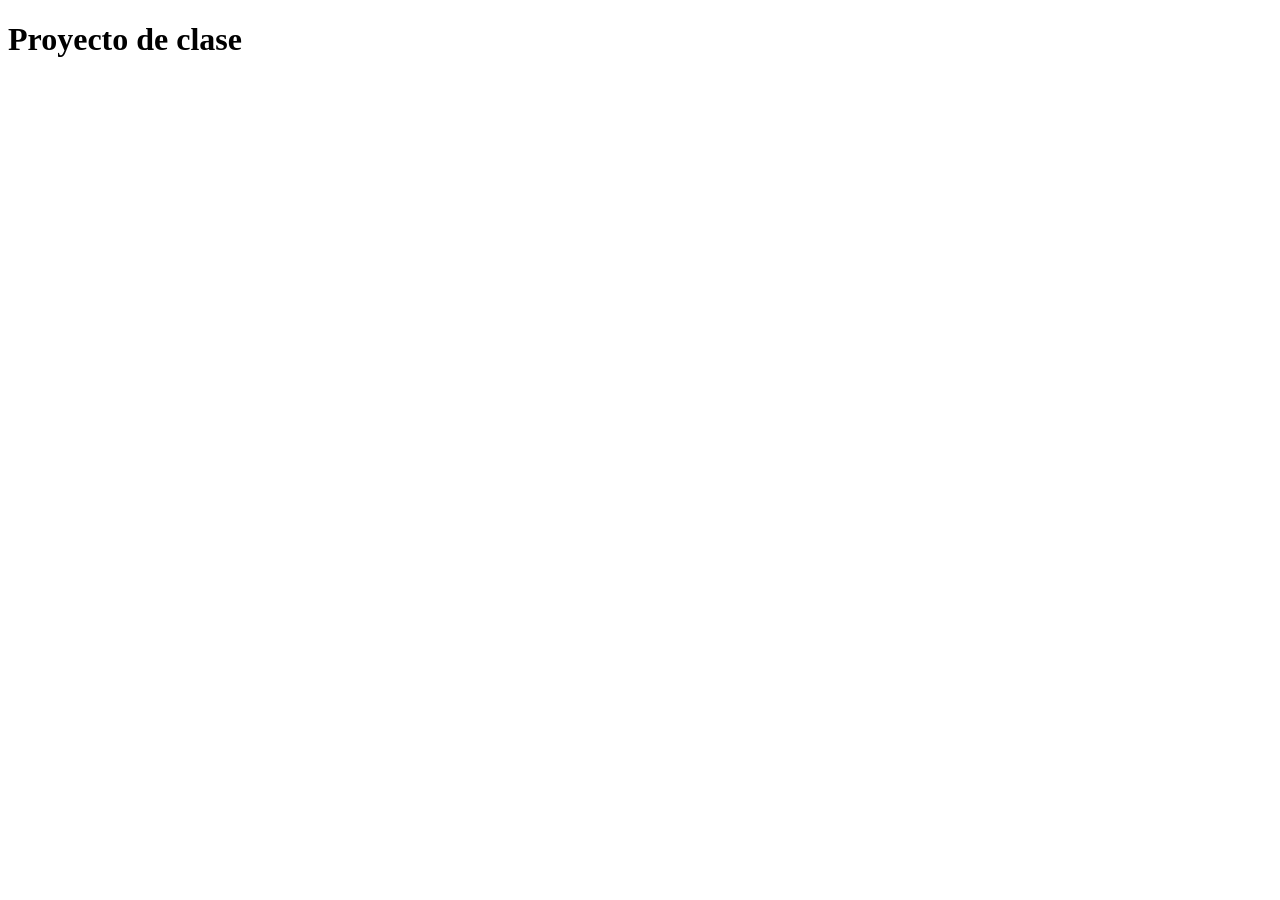
==== optik.html @ 322a6f5d "New File to "Klassenprojekt" Started Frontend and API, just the basic connection. Not finished" ====
<!DOCTYPE html>
<html lang="de">
    <head>
        <meta charset="UTF-8">
        <meta name="viewport" content="width=device-width, initial-scale=1.0">
        <meta name="description" content="Formatierungsliste PHP zu Json">
        <title>Proyecto de clase</title>
    </head>
    <body>
 <h1>Proyecto de clase</h1>
 <ul id="list"> </ul>

 <!-- Die Verbindungsbrücke der API - Frontend -->
 <script>
  fetch("api/tasks.php")           // 1. Anfrage an PHP Data
  .then(response => response.json())  // 2. umwandlung der Antwort in JSON-Format
  .then(data => {         // 3. Data erhalten und weiterverarbeiten
        const list = document.getElementById("list");

        data.forEach(task => {
            const li = document.createElement("li");
            li.textContent = task.title;
            list.appendChild(li);
        });
    })
    </script>

    </body>
</html>
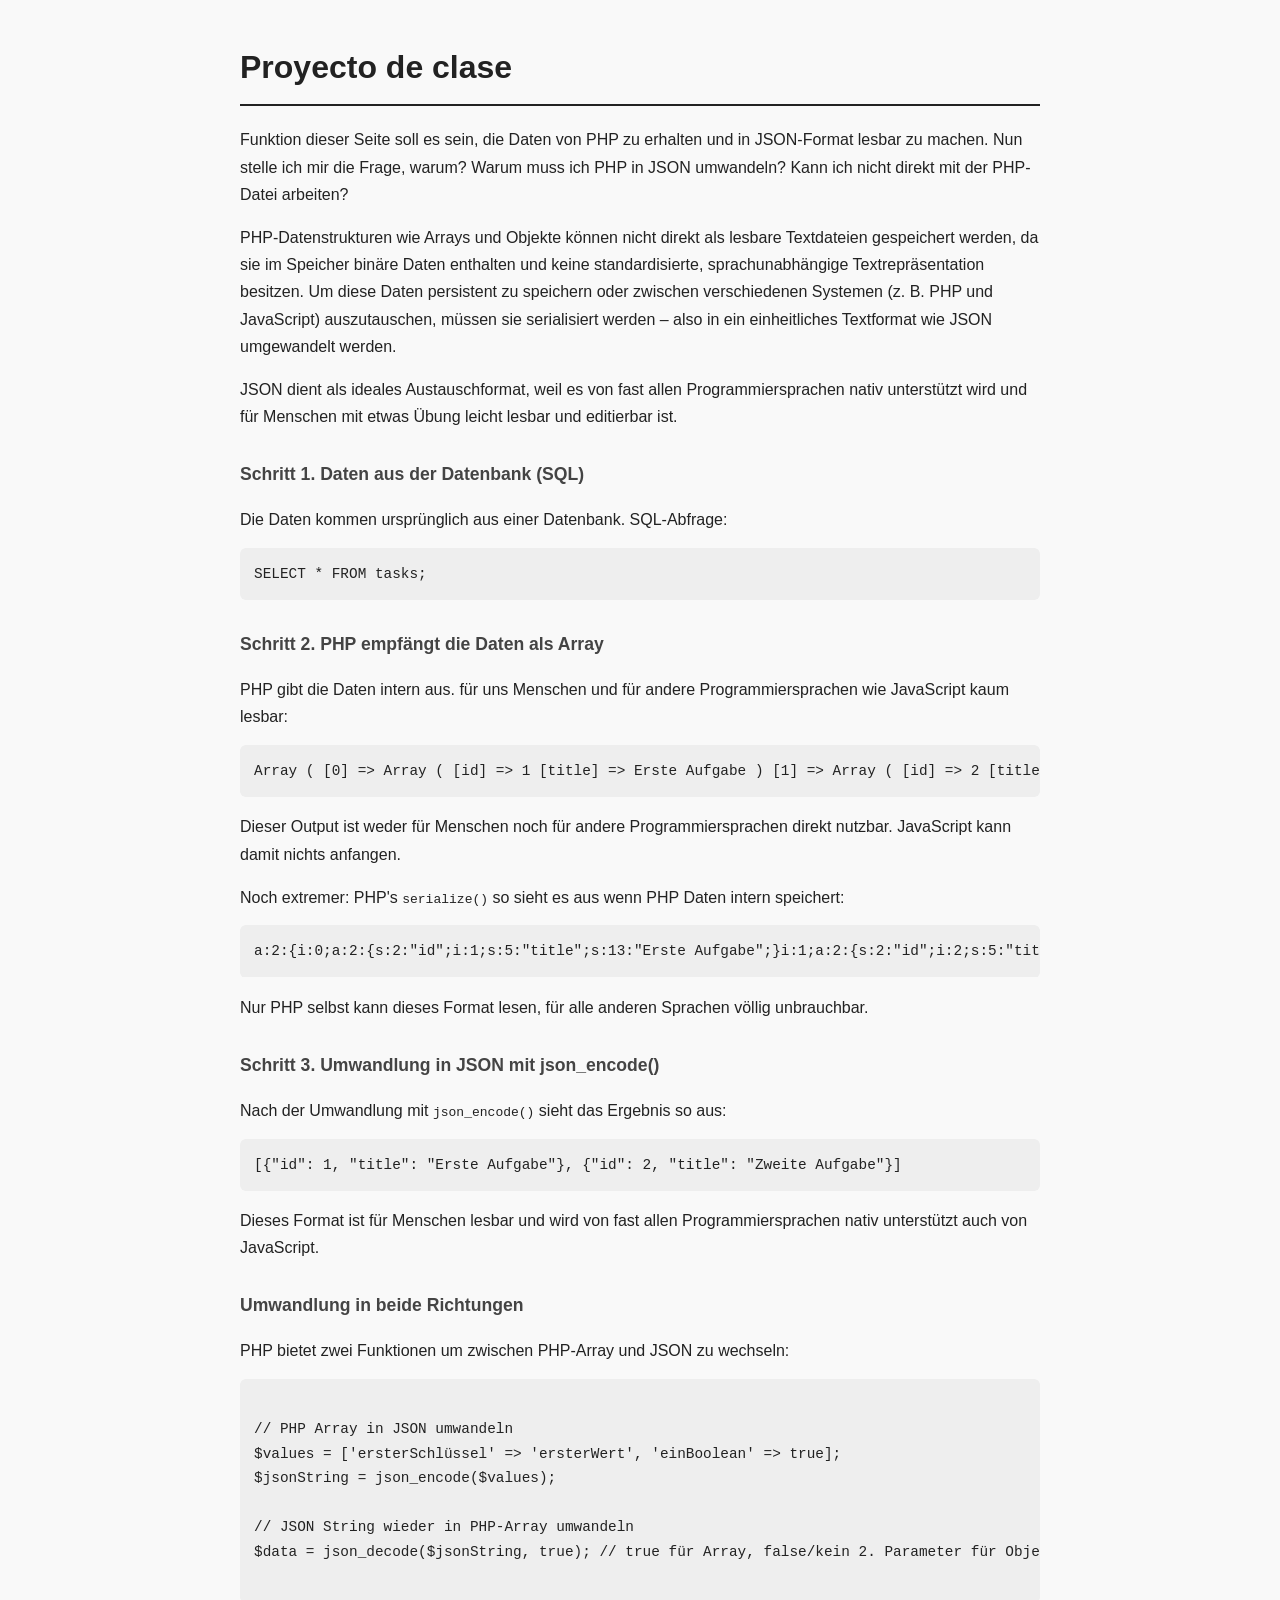
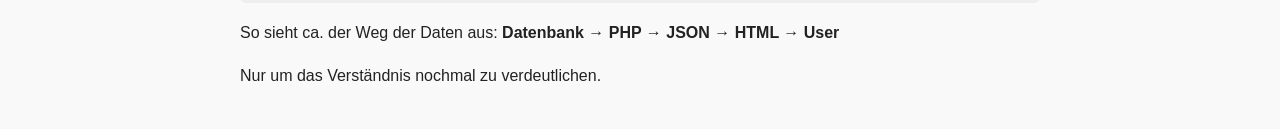
==== commit 1e5df453: "frontend changes HTML, CSS website with commentary about PHP and Json, basic understanding" ====
--- a/optik.html
+++ b/optik.html
@@ -1,29 +1,110 @@
-<!DOCTYPE html>
+<!DOCTYPE html> <!-- Erstellt von Harun-Emre Yalcinkaya, am 20.04.2026-->
 <html lang="de">
     <head>
         <meta charset="UTF-8">
         <meta name="viewport" content="width=device-width, initial-scale=1.0">
-        <meta name="description" content="Formatierungsliste PHP zu Json">
+        <meta name="description" content="Formatierungsliste PHP zu Json, mit erklärung">
         <title>Proyecto de clase</title>
+        <style>
+            body {
+                font-family: sans-serif;
+                max-width: 800px;
+                margin: 40px auto;
+                padding: 0 20px;
+                background-color: #f9f9f9;
+                color: #222;
+                line-height: 1.7;
+            }
+            h1 {
+                border-bottom: 2px solid #222;
+                padding-bottom: 10px;
+                margin-bottom: 20px;
+            }
+            h2 {
+                margin-top: 30px;
+                margin-bottom: 10px;
+                font-size: 1.1rem;
+                color: #444;
+            }
+            p {
+                margin-bottom: 14px;
+            }
+            pre {
+                background-color: #eee;
+                padding: 14px;
+                border-radius: 6px;
+                overflow-x: auto;
+                font-size: 0.9rem;
+            }
+            ul#list {
+                list-style: none;
+                padding: 0;
+                margin-top: 20px;
+            }
+            ul#list li {
+                background: #fff;
+                border: 1px solid #ddd;
+                border-radius: 6px;
+                padding: 10px 16px;
+                margin-bottom: 8px;
+            }
+        </style>
     </head>
     <body>
- <h1>Proyecto de clase</h1>
- <ul id="list"> </ul>
+        <h1>Proyecto de clase</h1>
 
- <!-- Die Verbindungsbrücke der API - Frontend -->
- <script>
-  fetch("api/tasks.php")           // 1. Anfrage an PHP Data
-  .then(response => response.json())  // 2. umwandlung der Antwort in JSON-Format
-  .then(data => {         // 3. Data erhalten und weiterverarbeiten
-        const list = document.getElementById("list");
+        <p>Funktion dieser Seite soll es sein, die Daten von PHP zu erhalten und in JSON-Format lesbar zu machen.
+        Nun stelle ich mir die Frage, warum? Warum muss ich PHP in JSON umwandeln? Kann ich nicht direkt mit der PHP-Datei arbeiten?</p>
+        <p>PHP-Datenstrukturen wie Arrays und Objekte können nicht direkt als lesbare Textdateien gespeichert werden, da sie im Speicher binäre Daten enthalten und keine standardisierte, sprachunabhängige Textrepräsentation besitzen. Um diese Daten persistent zu speichern oder zwischen verschiedenen Systemen (z. B. PHP und JavaScript) auszutauschen, müssen sie serialisiert werden – also in ein einheitliches Textformat wie JSON umgewandelt werden.</p>
+        <p>JSON dient als ideales Austauschformat, weil es von fast allen Programmiersprachen nativ unterstützt wird und für Menschen mit etwas Übung leicht lesbar und editierbar ist.</p>
 
-        data.forEach(task => {
-            const li = document.createElement("li");
-            li.textContent = task.title;
-            list.appendChild(li);
-        });
-    })
-    </script>
+        <h2>Schritt 1. Daten aus der Datenbank (SQL)</h2>
+        <p>Die Daten kommen ursprünglich aus einer Datenbank. SQL-Abfrage:</p>
+        <pre><code>SELECT * FROM tasks;</code></pre>
 
+        <h2>Schritt 2. PHP empfängt die Daten als Array</h2>
+        <p>PHP gibt die Daten intern aus. für uns Menschen und für andere Programmiersprachen wie JavaScript kaum lesbar:</p>
+        <pre><code>Array ( [0] => Array ( [id] => 1 [title] => Erste Aufgabe ) [1] => Array ( [id] => 2 [title] => Zweite Aufgabe ) )</code></pre>
+        <p>Dieser Output ist weder für Menschen noch für andere Programmiersprachen direkt nutzbar. JavaScript kann damit nichts anfangen.</p>
+
+        <p>Noch extremer: PHP's <code>serialize()</code> so sieht es aus wenn PHP Daten intern speichert:</p>
+        <pre><code>a:2:{i:0;a:2:{s:2:"id";i:1;s:5:"title";s:13:"Erste Aufgabe";}i:1;a:2:{s:2:"id";i:2;s:5:"title";s:14:"Zweite Aufgabe";}}</code></pre>
+        <p>Nur PHP selbst kann dieses Format lesen, für alle anderen Sprachen völlig unbrauchbar.</p>
+
+        <h2>Schritt 3. Umwandlung in JSON mit json_encode()</h2>
+        <p>Nach der Umwandlung mit <code>json_encode()</code> sieht das Ergebnis so aus:</p>
+        <pre><code>[{"id": 1, "title": "Erste Aufgabe"}, {"id": 2, "title": "Zweite Aufgabe"}]</code></pre>
+        <p>Dieses Format ist für Menschen lesbar und wird von fast allen Programmiersprachen nativ unterstützt auch von JavaScript.</p>
+
+        <h2>Umwandlung in beide Richtungen</h2>
+        <p>PHP bietet zwei Funktionen um zwischen PHP-Array und JSON zu wechseln:</p>
+        <pre><code>
+// PHP Array in JSON umwandeln
+$values = ['ersterSchlüssel' => 'ersterWert', 'einBoolean' => true];
+$jsonString = json_encode($values);
+
+// JSON String wieder in PHP-Array umwandeln
+$data = json_decode($jsonString, true); // true für Array, false/kein 2. Parameter für Objekt
+        </code></pre>
+
+        <p>So sieht ca. der Weg der Daten aus: <strong>Datenbank → PHP → JSON → HTML → User</strong></p>
+        <p>Nur um das Verständnis nochmal zu verdeutlichen.</p>
+
+        <ul id="list"></ul>
+
+        <!-- Die Verbindungsbrücke der API - Frontend -->
+        <script>
+            fetch("api/tasks.php")              // 1. Anfrage an PHP Data
+                .then(response => response.json())   // 2. Umwandlung der Antwort in JSON-Format
+                .then(data => {                      // 3. Data erhalten und weiterverarbeiten
+                    const list = document.getElementById("list");
+                    data.forEach(task => {
+                        const li = document.createElement("li");
+                        li.textContent = task.title;
+                        list.appendChild(li);
+                    });
+                })
+                .catch(error => console.error("Fehler: Datei konnte nicht geladen werden:", error));
+        </script>
     </body>
-</html>
+</html>
